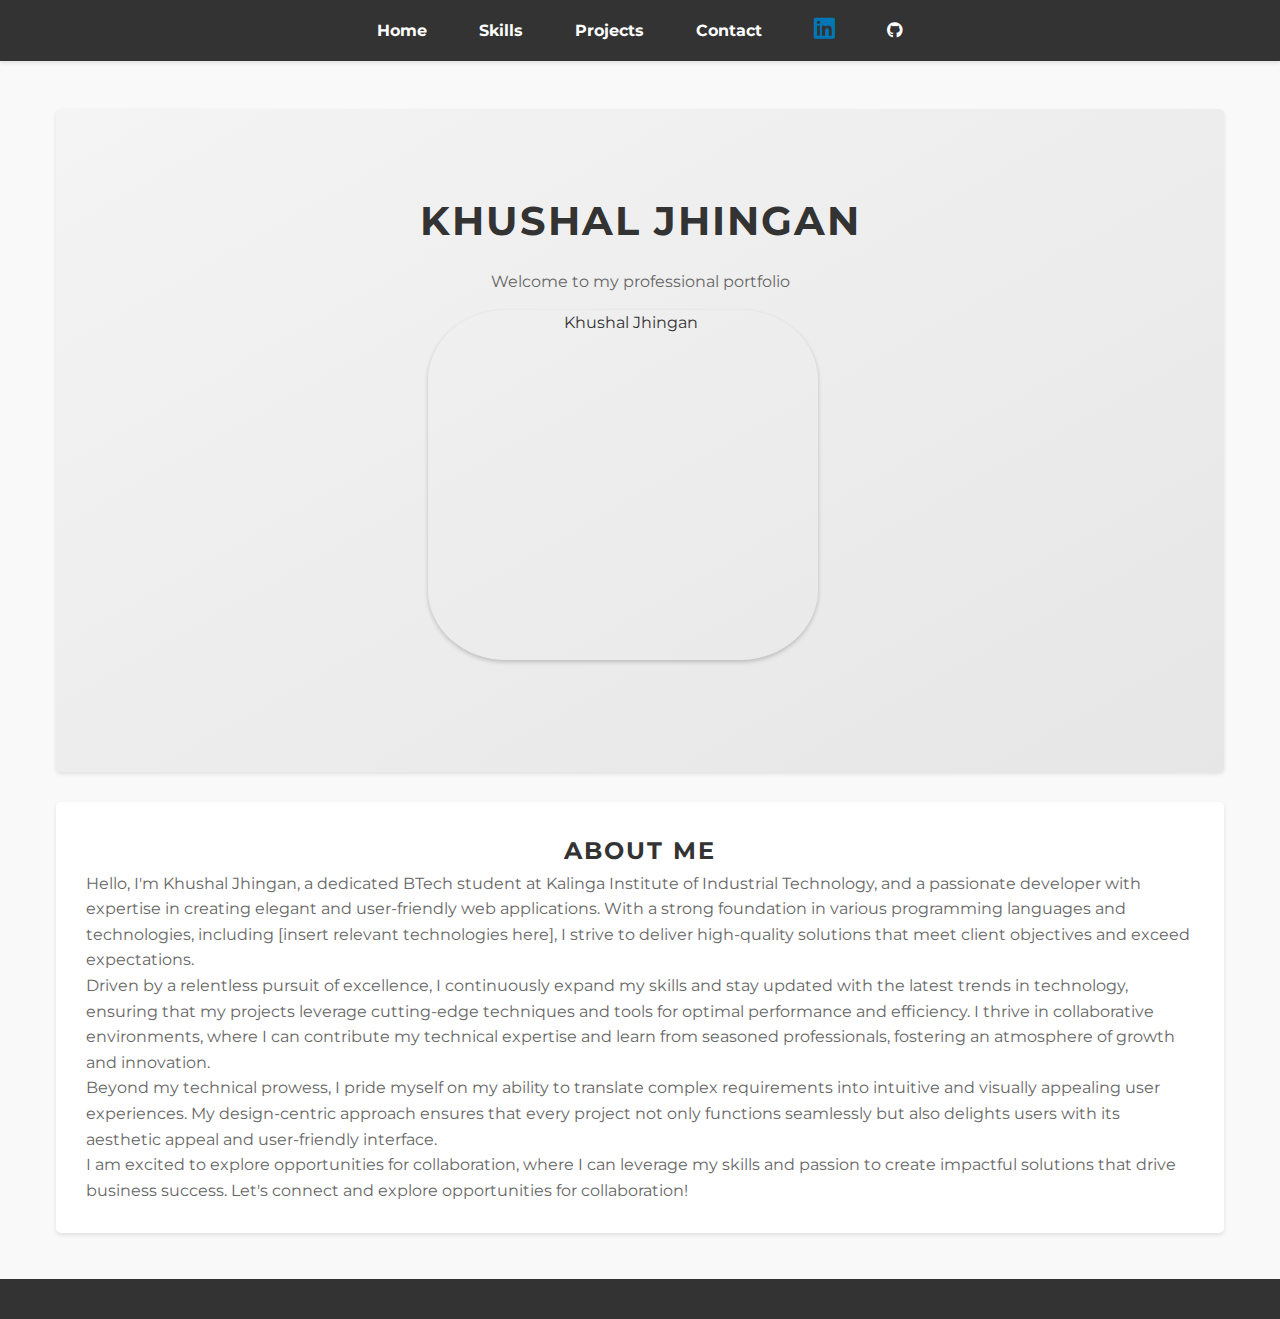
==== index.html @ 78047c6a "Add files via upload" ====
<!DOCTYPE html>
<html lang="en">
<head>
    <meta charset="UTF-8">
    <meta name="viewport" content="width=device-width, initial-scale=1.0">
    <title>Khushal Jhingan - Portfolio</title>
    <link rel="stylesheet" href="https://cdnjs.cloudflare.com/ajax/libs/font-awesome/6.0.0-beta3/css/all.min.css">
    <link href="https://fonts.googleapis.com/css2?family=Montserrat:wght@400;700&display=swap" rel="stylesheet">
    <link rel="stylesheet" href="styles.css">
</head>
<body>
    <header>
        <nav>
            <ul>
                <li><a href="#home">Home</a></li>
                <li><a href="skills.html">Skills</a></li>
                <li><a href="projects.html">Projects</a></li>
                <li><a href="contact.html">Contact</a></li>
                <li><a href="https://www.linkedin.com/in/khushal-jhingan-74638b239?lipi=urn%3Ali%3Apage%3Ad_flagship3_profile_view_base_contact_details%3BB8vpNH3tSLamWbZoEM38Jw%3D%3D" target="_blank" aria-label="LinkedIn"><i class="fab fa-linkedin"></i></a></li>
                <li><a href="https://github.com/Khushal22j" target="_blank" aria-label="GitHub"><i class="fab fa-github"></i></a></li>
            </ul>
        </nav>
    </header>

    <main>
        <section id="home">
            <div id="home-content">
                <h1 class="name">Khushal Jhingan</h1>
                <p>Welcome to my professional portfolio</p>
                <div id="photo">
                    <img src="C:\Users\KIIT\Desktop\Khushall.jpg" alt="Khushal Jhingan">
                </div>
            </div>
        </section>

        <section id="about">
            <h2>About Me</h2>
            <p>Hello, I'm Khushal Jhingan, a dedicated BTech student at Kalinga Institute of Industrial Technology, and a passionate developer with expertise in creating elegant and user-friendly web applications. With a strong foundation in various programming languages and technologies, including [insert relevant technologies here], I strive to deliver high-quality solutions that meet client objectives and exceed expectations.</p>
            <p>Driven by a relentless pursuit of excellence, I continuously expand my skills and stay updated with the latest trends in technology, ensuring that my projects leverage cutting-edge techniques and tools for optimal performance and efficiency. I thrive in collaborative environments, where I can contribute my technical expertise and learn from seasoned professionals, fostering an atmosphere of growth and innovation.</p>
            <p>Beyond my technical prowess, I pride myself on my ability to translate complex requirements into intuitive and visually appealing user experiences. My design-centric approach ensures that every project not only functions seamlessly but also delights users with its aesthetic appeal and user-friendly interface.</p>
            <p>I am excited to explore opportunities for collaboration, where I can leverage my skills and passion to create impactful solutions that drive business success. Let's connect and explore opportunities for collaboration!</p>
        </section>
    </main>

    <footer>
    </footer>
</body>
</html>
---- styles.css ----
/* Reset CSS */
* {
    box-sizing: border-box;
    margin: 0;
    padding: 0;
}

body {
    font-family: 'Montserrat', sans-serif;
    background-color: #f9f9f9;
    color: #333;
    line-height: 1.6;
}

header {
    background-color: #333;
    color: #fff;
    padding: 20px;
    text-align: center;
    box-shadow: 0 2px 4px rgba(0, 0, 0, 0.1);
}

nav ul {
    list-style-type: none;
    margin: 0;
    padding: 0;
    display: flex;
    justify-content: center;
    align-items: center;
}

nav ul li {
    margin: 0 15px;
}

nav ul li a {
    color: #fff;
    text-decoration: none;
    padding: 10px;
    border-radius: 5px;
    transition: background-color 0.3s ease;
}

nav ul li a:hover {
    background-color: #555;
}

.fa-linkedin {
    color: #0077b5;
    font-size: 24px;
}

main {
    max-width: 960px;
    margin: 0 auto;
    padding: 20px;
}

section {
    background-color: #fff;
    padding: 30px;
    margin-bottom: 30px;
    box-shadow: 0 2px 4px rgba(0, 0, 0, 0.1);
    border-radius: 5px;
}

section h2 {
    color: #333;
    margin-top: 0;
    text-align: center;
    text-transform: uppercase;
    letter-spacing: 2px;
}

section p {
    color: #666;
}

ul {
    list-style-type: none;
    padding: 0;
}

li {
    margin-bottom: 15px;
}

a {
    text-decoration: none;
    color: #333;
    transition: color 0.3s ease;
}

a:hover {
    color: #555;
}

form label {
    display: block;
    margin-bottom: 5px;
    font-weight: bold;
}

form input,
form textarea {
    width: 100%;
    padding: 10px;
    margin-bottom: 15px;
    border: 1px solid #ccc;
    border-radius: 3px;
    transition: border-color 0.3s ease;
}

form input:focus,
form textarea:focus {
    border-color: #333;
}

form button {
    background-color: #333;
    color: #fff;
    padding: 10px 20px;
    border: none;
    border-radius: 3px;
    cursor: pointer;
    transition: background-color 0.3s ease;
}

form button:hover {
    background-color: #555;
}

footer {
    background-color: #333;
    color: #fff;
    text-align: center;
    padding: 20px;
    font-size: 14px;
}


#photo img {
    max-width: 20%; /* Limit the maximum width to the container width */
    height: auto; /* Maintain aspect ratio */
    display: block; /* Ensure proper alignment */
    margin: 20 auto; /* Center the image horizontally */
    border-radius: 50%;
    box-shadow: 0 2px 4px rgba(0, 0, 0, 0.2);
    transition: transform 0.3s ease;
}

#home {
    display: flex;
    align-items: center;
    justify-content: space-between; 
    padding: 80px 20px;
    background-color: #f4f4f4;
    background-image: linear-gradient(to bottom right, #f4f4f4, #e6e6e6);
    border-radius: 5px;
}

.name {
    font-size: 36px; /* Increase the font size */
    margin-bottom: 10px;
    text-transform: uppercase;
    letter-spacing: 2px;
}

#photo {
    flex-shrink: 0; /* Prevent the image from shrinking */
    margin-left: 8px; /* Add space between the name and the image */
}

#photo img {
    max-width: 350px;
    border-radius: 20%;
    box-shadow: 0 2px 4px rgba(0, 0, 0, 0.2);
    transition: transform 0.3s ease;
}

#photo img:hover {
    transform: scale(1.05);
}


.skill-list {
    list-style-type: none;
    padding: 0;
}

.skill-list li {
    margin-bottom: 20px;
}

.skill-name {
    font-weight: bold;
    display: inline-block;
    width: 200px;
}

.skill-level {
    width: 300px;
    height: 20px;
    background-color: #4c0be4;
    border-radius: 10px;
    position: relative;
    overflow: hidden; /* Ensure the overflow is hidden */
}

.skill-level::after {
    content: '';
    position: absolute;
    top: 0;
    left: 0;
    height: 100%;
    background-color: #007bff; /* Change the color of the level indicator */
    border-radius: 10px;
    /* Remove animation */
}

.skill-level {
    position: relative;
    height: 20px;
    background-color: #1509ed;
    overflow: hidden;
}

.skill-level:before {
    content: "";
    position: absolute;
    top: 0;
    left: 0;
    height: 100%;
    background-color: #4CAF50;
    width: attr(data-level) "%";
    transition: width 0.5s ease-in-out;
}

.skill-proficiency {
    position: absolute;
    top: 50%;
    left: 50%;
    transform: translate(-50%, -50%);
    font-weight: bold;
    color: #fff;
}
/* Base styles */
body {
    font-family: 'Montserrat', sans-serif;
    margin: 0;
    padding: 0;
}

header {
    background-color: #333;
    color: #fff;
    padding: 1rem 0;
}

nav ul {
    list-style: none;
    display: flex;
    justify-content: center;
    padding: 0;
    margin: 0;
}

nav ul li {
    margin: 0 1rem;
}

nav ul li a {
    color: #fff;
    text-decoration: none;
    font-weight: bold;
}

main {
    padding: 1rem;
    max-width: 1200px;
    margin: 0 auto;
}

#projects h2 {
    text-align: center;
    font-size: 2rem;
    margin-bottom: 2rem;
}

#projects ul {
    list-style: none;
    padding: 0;
}

#projects li {
    margin-bottom: 2rem;
    padding: 1rem;
    border: 1px solid #ddd;
    border-radius: 8px;
}

#projects li h3 {
    margin-top: 0;
    font-size: 1.5rem;
}

#projects li p {
    font-size: 1rem;
    line-height: 1.5;
}

#projects li a {
    display: inline-block;
    margin-top: 1rem;
    color: #007BFF;
    text-decoration: none;
    font-weight: bold;
}

#projects li a:hover {
    text-decoration: underline;
}

/* Mobile styles */
@media (max-width: 768px) {
    nav ul {
        flex-direction: column;
    }

    nav ul li {
        margin: 0.5rem 0;
    }

    main {
        padding: 0.5rem;
    }

    #projects h2 {
        font-size: 1.5rem;
    }

    #projects li {
        padding: 0.5rem;
    }

    #projects li h3 {
        font-size: 1.25rem;
    }

    #projects li p {
        font-size: 0.875rem;
    }

    #projects li a {
        font-size: 0.875rem;
    }
}

/* Additional small adjustments for better mobile experience */
@media (max-width: 480px) {
    nav ul {
        padding: 0;
    }

    nav ul li {
        margin: 0.25rem 0;
    }

    #projects h2 {
        font-size: 1.25rem;
    }

    #projects li h3 {
        font-size: 1rem;
    }

    #projects li p {
        font-size: 0.75rem;
    }

    #projects li a {
        font-size: 0.75rem;
    }
}

body {
    font-family: 'Montserrat', sans-serif;
    margin: 0;
    padding: 0;
    line-height: 1.6;
}

header {
    background-color: #333;
    color: #fff;
    padding: 1rem 0;
}

nav ul {
    list-style: none;
    display: flex;
    justify-content: center;
    padding: 0;
    margin: 0;
}

nav ul li {
    margin: 0 1rem;
}

nav ul li a {
    color: #fff;
    text-decoration: none;
    font-weight: bold;
}

main {
    padding: 1rem;
    max-width: 1200px;
    margin: 0 auto;
}

#contact {
    padding: 2rem;
    background-color: #f9f9f9;
    border-radius: 8px;
    text-align: center;
}

#contact h2 {
    font-size: 2rem;
    margin-bottom: 1rem;
}

#contact p {
    font-size: 1rem;
    margin-bottom: 1rem;
}

#contact a {
    color: #007BFF;
    text-decoration: none;
    font-weight: bold;
}

#contact a:hover {
    text-decoration: underline;
}

/* Mobile styles */
@media (max-width: 768px) {
    nav ul {
        flex-direction: column;
    }

    nav ul li {
        margin: 0.5rem 0;
    }

    main {
        padding: 0.5rem;
    }

    #contact h2 {
        font-size: 1.5rem;
    }

    #contact p {
        font-size: 0.875rem;
    }
}

@media (max-width: 480px) {
    nav ul {
        padding: 0;
    }

    nav ul li {
        margin: 0.25rem 0;
    }

    #contact h2 {
        font-size: 1.25rem;
    }

    #contact p {
        font-size: 0.75rem;
    }
}
/* Base styles */
body {
    font-family: 'Montserrat', sans-serif;
    margin: 0;
    padding: 0;
    line-height: 1.6;
}

header {
    background-color: #333;
    color: #fff;
    padding: 1rem 0;
}

nav ul.nav-list {
    list-style: none;
    display: flex;
    justify-content: center;
    padding: 0;
    margin: 0;
}

nav ul.nav-list li {
    margin: 0 1rem;
}

nav ul.nav-list li a {
    color: #fff;
    text-decoration: none;
    font-weight: bold;
}

main {
    padding: 1rem;
    max-width: 1200px;
    margin: 0 auto;
}

#skills {
    padding: 2rem;
    background-color: #f9f9f9;
    border-radius: 8px;
}

#skills h2 {
    text-align: center;
    font-size: 2rem;
    margin-bottom: 1rem;
}

ul.skill-list {
    list-style: none;
    padding: 0;
}

.skill-list li {
    margin-bottom: 1rem;
    padding: 0.5rem;
    background: #e0e0e0;
    border-radius: 4px;
}

.skill-name {
    font-weight: bold;
    margin-right: 1rem;
}

.skill-level {
    background: #007BFF;
    color: #fff;
    padding: 0.5rem;
    border-radius: 4px;
    display: inline-block;
}

.skill-proficiency {
    margin-left: 1rem;
}

/* Mobile styles */
@media (max-width: 768px) {
    nav ul.nav-list {
        flex-direction: column;
    }

    nav ul.nav-list li {
        margin: 0.5rem 0;
    }

    main {
        padding: 0.5rem;
    }

    #skills h2 {
        font-size: 1.5rem;
    }

    .skill-list li {
        padding: 0.5rem 0.25rem;
    }

    .skill-level {
        display: block;
        width: 100%;
    }
}

@media (max-width: 480px) {
    nav ul.nav-list {
        padding: 0;
    }

    nav ul.nav-list li {
        margin: 0.25rem 0;
    }

    #skills h2 {
        font-size: 1.25rem;
    }

    .skill-list li {
        padding: 0.25rem;
    }

    .skill-level {
        display: block;
        width: 100%;
    }
}
/* Base styles */
body {
    font-family: 'Montserrat', sans-serif;
    margin: 0;
    padding: 0;
    line-height: 1.6;
}

header {
    background-color: #333;
    color: #fff;
    padding: 1rem 0;
}

nav ul.nav-list {
    list-style: none;
    display: flex;
    justify-content: center;
    padding: 0;
    margin: 0;
}

nav ul.nav-list li {
    margin: 0 1rem;
}

nav ul.nav-list li a {
    color: #fff;
    text-decoration: none;
    font-weight: bold;
}

main {
    padding: 1rem;
    max-width: 1200px;
    margin: 0 auto;
}

#skills {
    padding: 2rem;
    background-color: #f9f9f9;
    border-radius: 8px;
}

#skills h2 {
    text-align: center;
    font-size: 2rem;
    margin-bottom: 1rem;
}

ul.skill-list {
    list-style: none;
    padding: 0;
}

.skill-list li {
    margin-bottom: 1rem;
    padding: 0.5rem;
    background: #e0e0e0;
    border-radius: 4px;
}

.skill-name {
    font-weight: bold;
    display: block; /* Ensure skill name is a block element */
    margin-bottom: 0.5rem;
}

.skill-level {
    background: #007BFF;
    color: #fff;
    padding: 0.5rem;
    border-radius: 4px;
    display: block; /* Ensure skill level is a block element */
}

.skill-proficiency {
    margin-left: 1rem;
}

/* Mobile styles */
@media (max-width: 768px) {
    nav ul.nav-list {
        flex-direction: column;
    }

    nav ul.nav-list li {
        margin: 0.5rem 0;
    }

    main {
        padding: 0.5rem;
    }

    #skills h2 {
        font-size: 1.5rem;
    }

    .skill-list li {
        padding: 0.5rem 0.25rem;
    }
}

@media (max-width: 480px) {
    nav ul.nav-list {
        padding: 0;
    }

    nav ul.nav-list li {
        margin: 0.25rem 0;
    }

    #skills h2 {
        font-size: 1.25rem;
    }

    .skill-list li {
        padding: 0.25rem;
    }
}
/* Updated CSS */

#home {
    text-align: center;
    margin-top: 2rem;
    display: flex;
    flex-direction: column;
    align-items: center;
}

#home-content {
    margin-bottom: 2rem;
}

.name {
    font-size: 2.5rem; /* Increase the font size */
    margin-bottom: 1rem;
}

#photo img {
    max-width: 100%;
    height: auto;
    border-radius: 20%;
    width: 390px; /* Set a fixed width */
    height: 350px; /* Set a fixed height */
    margin-top: 1rem;
}
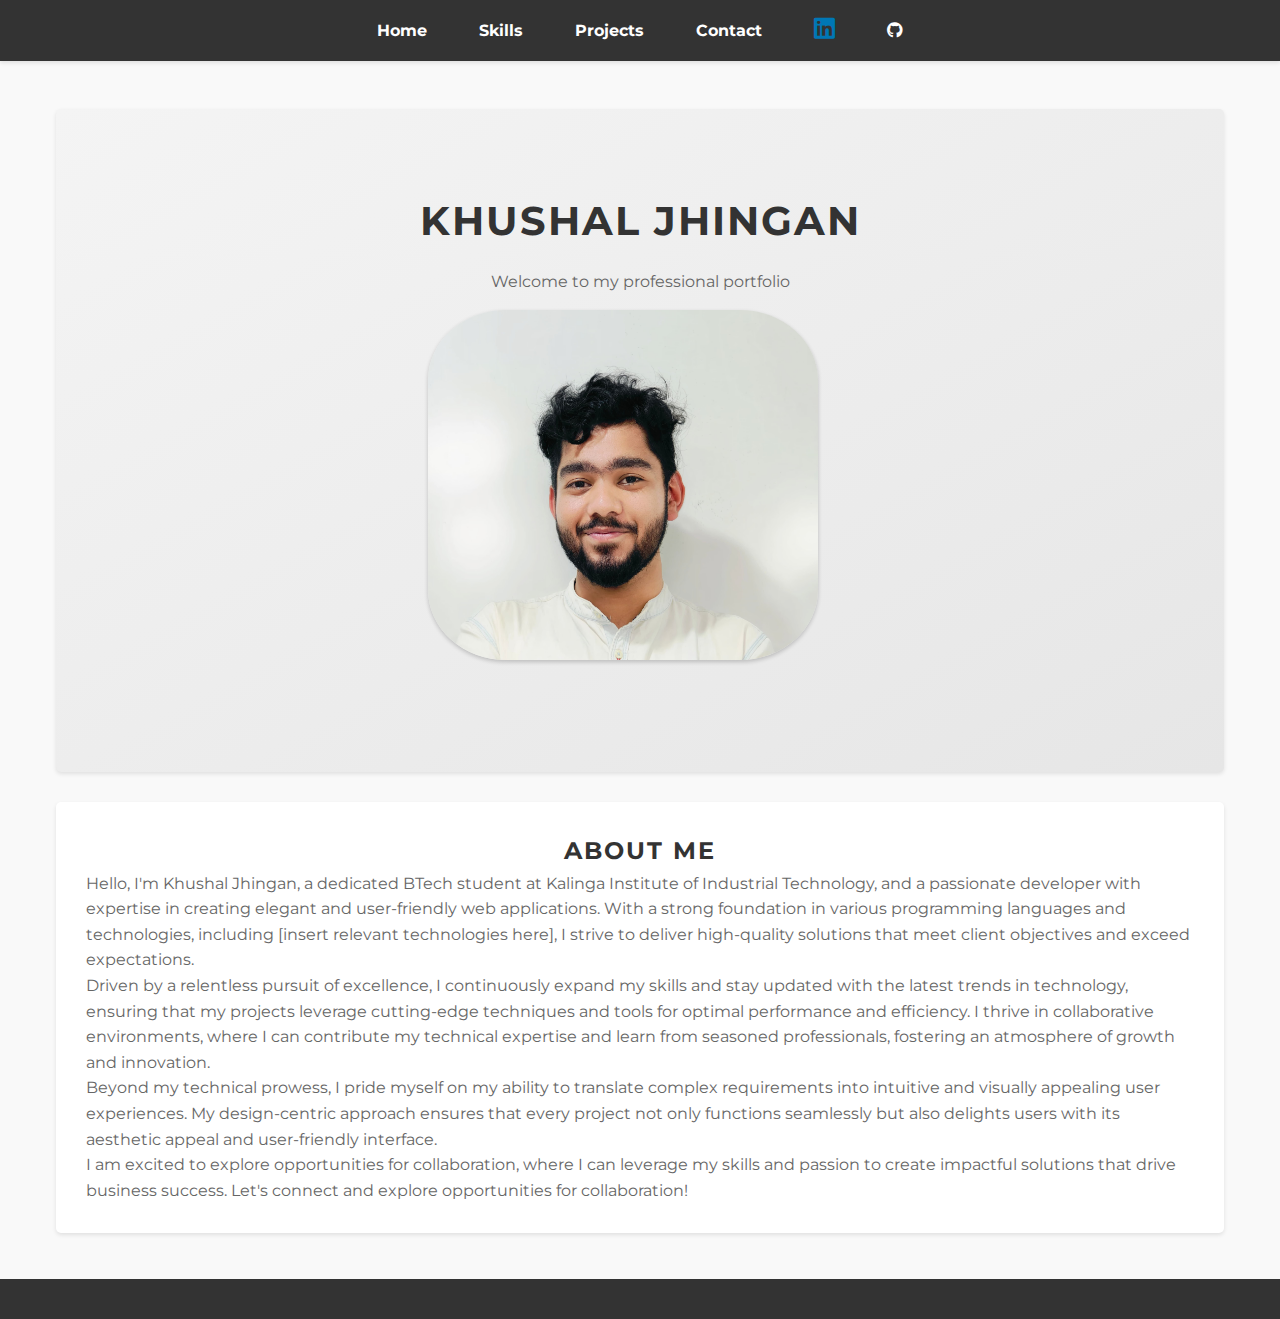
==== commit b0eb190f: "Update index.html" ====
--- a/index.html
+++ b/index.html
@@ -28,7 +28,7 @@
                 <h1 class="name">Khushal Jhingan</h1>
                 <p>Welcome to my professional portfolio</p>
                 <div id="photo">
-                    <img src="C:\Users\KIIT\Desktop\Khushall.jpg" alt="Khushal Jhingan">
+                    <img src="Khushall.jpg" alt="Khushal Jhingan">
                 </div>
             </div>
         </section>
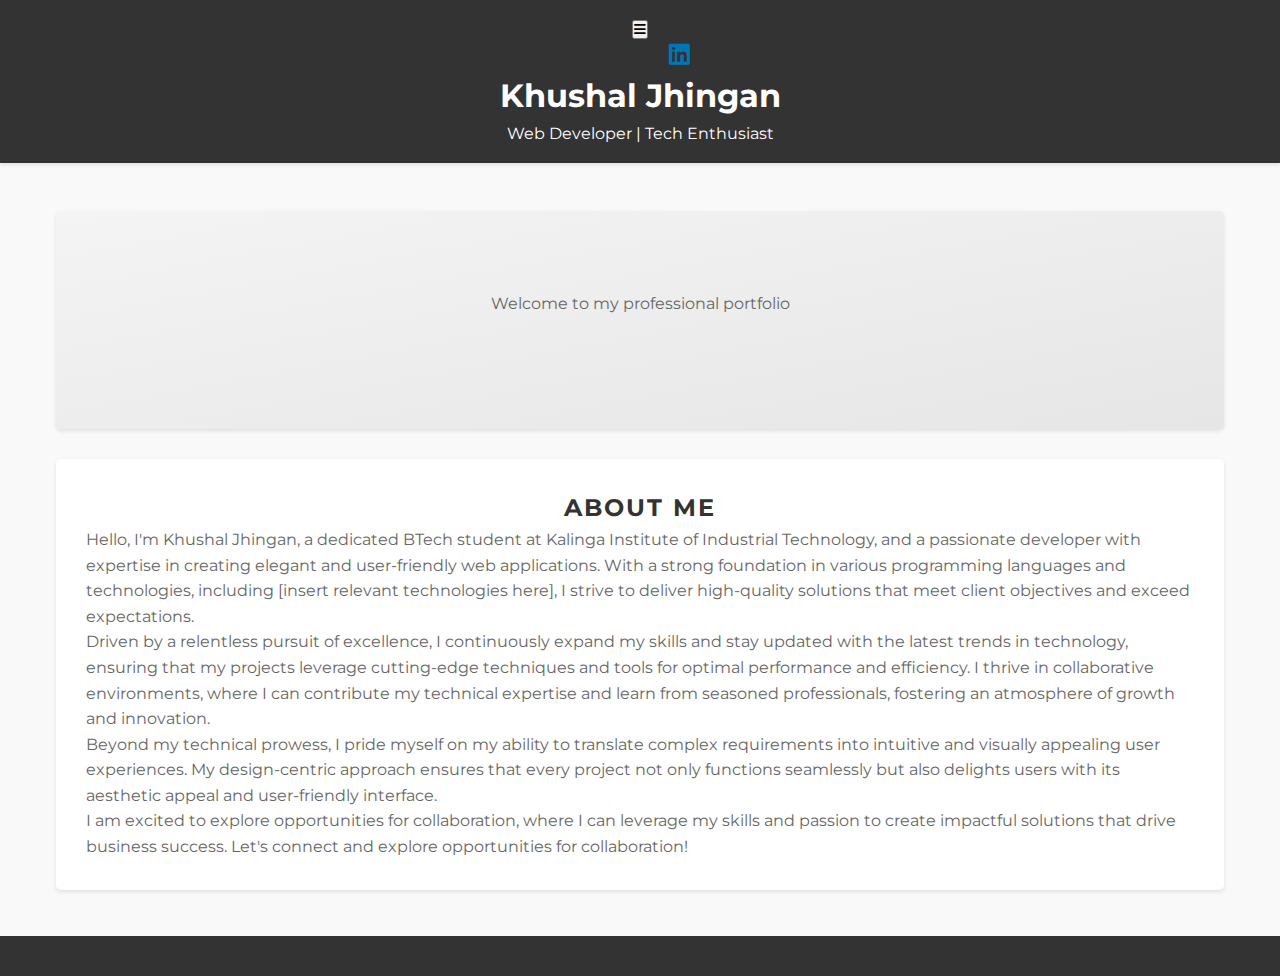
==== commit 75701dcd: "Update index.html" ====
--- a/index.html
+++ b/index.html
@@ -10,35 +10,43 @@
 </head>
 <body>
     <header>
-        <nav>
-            <ul>
-                <li><a href="#home">Home</a></li>
-                <li><a href="skills.html">Skills</a></li>
-                <li><a href="projects.html">Projects</a></li>
-                <li><a href="contact.html">Contact</a></li>
-                <li><a href="https://www.linkedin.com/in/khushal-jhingan-74638b239?lipi=urn%3Ali%3Apage%3Ad_flagship3_profile_view_base_contact_details%3BB8vpNH3tSLamWbZoEM38Jw%3D%3D" target="_blank" aria-label="LinkedIn"><i class="fab fa-linkedin"></i></a></li>
-                <li><a href="https://github.com/Khushal22j" target="_blank" aria-label="GitHub"><i class="fab fa-github"></i></a></li>
-            </ul>
-        </nav>
+        <div class="header-content">
+            <div class="logo">
+                
+            </div>
+            <div class="dropdown">
+                <button class="dropbtn"><i class="fas fa-bars"></i></button>
+                <div class="dropdown-content">
+                    <a href="#home">Home</a>
+                    <a href="skills.html">Skills</a>
+                    <a href="projects.html">Projects</a>
+                    <a href="contact.html">Contact</a>
+                    <a href="https://www.linkedin.com/in/khushal-jhingan-74638b239?lipi=urn%3Ali%3Apage%3Ad_flagship3_profile_view_base_contact_details%3BB8vpNH3tSLamWbZoEM38Jw%3D%3D" target="_blank" aria-label="LinkedIn"><i class="fab fa-linkedin"></i> LinkedIn</a>
+                    <a href="https://github.com/Khushal22j" target="_blank" aria-label="GitHub"><i class="fab fa-github"></i> GitHub</a>
+                </div>
+            </div>
+        </div>
+        <div class="name-tagline">
+            <h1>Khushal Jhingan</h1>
+            <p>Web Developer | Tech Enthusiast</p>
+        </div>
     </header>
 
     <main>
         <section id="home">
-            <div id="home-content">
-                <h1 class="name">Khushal Jhingan</h1>
+            <div id="home-content" class="fade-in">
                 <p>Welcome to my professional portfolio</p>
-                <div id="photo">
-                    <img src="Khushall.jpg" alt="Khushal Jhingan">
-                </div>
             </div>
         </section>
 
-        <section id="about">
-            <h2>About Me</h2>
-            <p>Hello, I'm Khushal Jhingan, a dedicated BTech student at Kalinga Institute of Industrial Technology, and a passionate developer with expertise in creating elegant and user-friendly web applications. With a strong foundation in various programming languages and technologies, including [insert relevant technologies here], I strive to deliver high-quality solutions that meet client objectives and exceed expectations.</p>
-            <p>Driven by a relentless pursuit of excellence, I continuously expand my skills and stay updated with the latest trends in technology, ensuring that my projects leverage cutting-edge techniques and tools for optimal performance and efficiency. I thrive in collaborative environments, where I can contribute my technical expertise and learn from seasoned professionals, fostering an atmosphere of growth and innovation.</p>
-            <p>Beyond my technical prowess, I pride myself on my ability to translate complex requirements into intuitive and visually appealing user experiences. My design-centric approach ensures that every project not only functions seamlessly but also delights users with its aesthetic appeal and user-friendly interface.</p>
-            <p>I am excited to explore opportunities for collaboration, where I can leverage my skills and passion to create impactful solutions that drive business success. Let's connect and explore opportunities for collaboration!</p>
+        <section id="about" class="fade-in">
+            <div class="about-content">
+                <h2>About Me</h2>
+                <p>Hello, I'm Khushal Jhingan, a dedicated BTech student at Kalinga Institute of Industrial Technology, and a passionate developer with expertise in creating elegant and user-friendly web applications. With a strong foundation in various programming languages and technologies, including [insert relevant technologies here], I strive to deliver high-quality solutions that meet client objectives and exceed expectations.</p>
+                <p>Driven by a relentless pursuit of excellence, I continuously expand my skills and stay updated with the latest trends in technology, ensuring that my projects leverage cutting-edge techniques and tools for optimal performance and efficiency. I thrive in collaborative environments, where I can contribute my technical expertise and learn from seasoned professionals, fostering an atmosphere of growth and innovation.</p>
+                <p>Beyond my technical prowess, I pride myself on my ability to translate complex requirements into intuitive and visually appealing user experiences. My design-centric approach ensures that every project not only functions seamlessly but also delights users with its aesthetic appeal and user-friendly interface.</p>
+                <p>I am excited to explore opportunities for collaboration, where I can leverage my skills and passion to create impactful solutions that drive business success. Let's connect and explore opportunities for collaboration!</p>
+            </div>
         </section>
     </main>
 
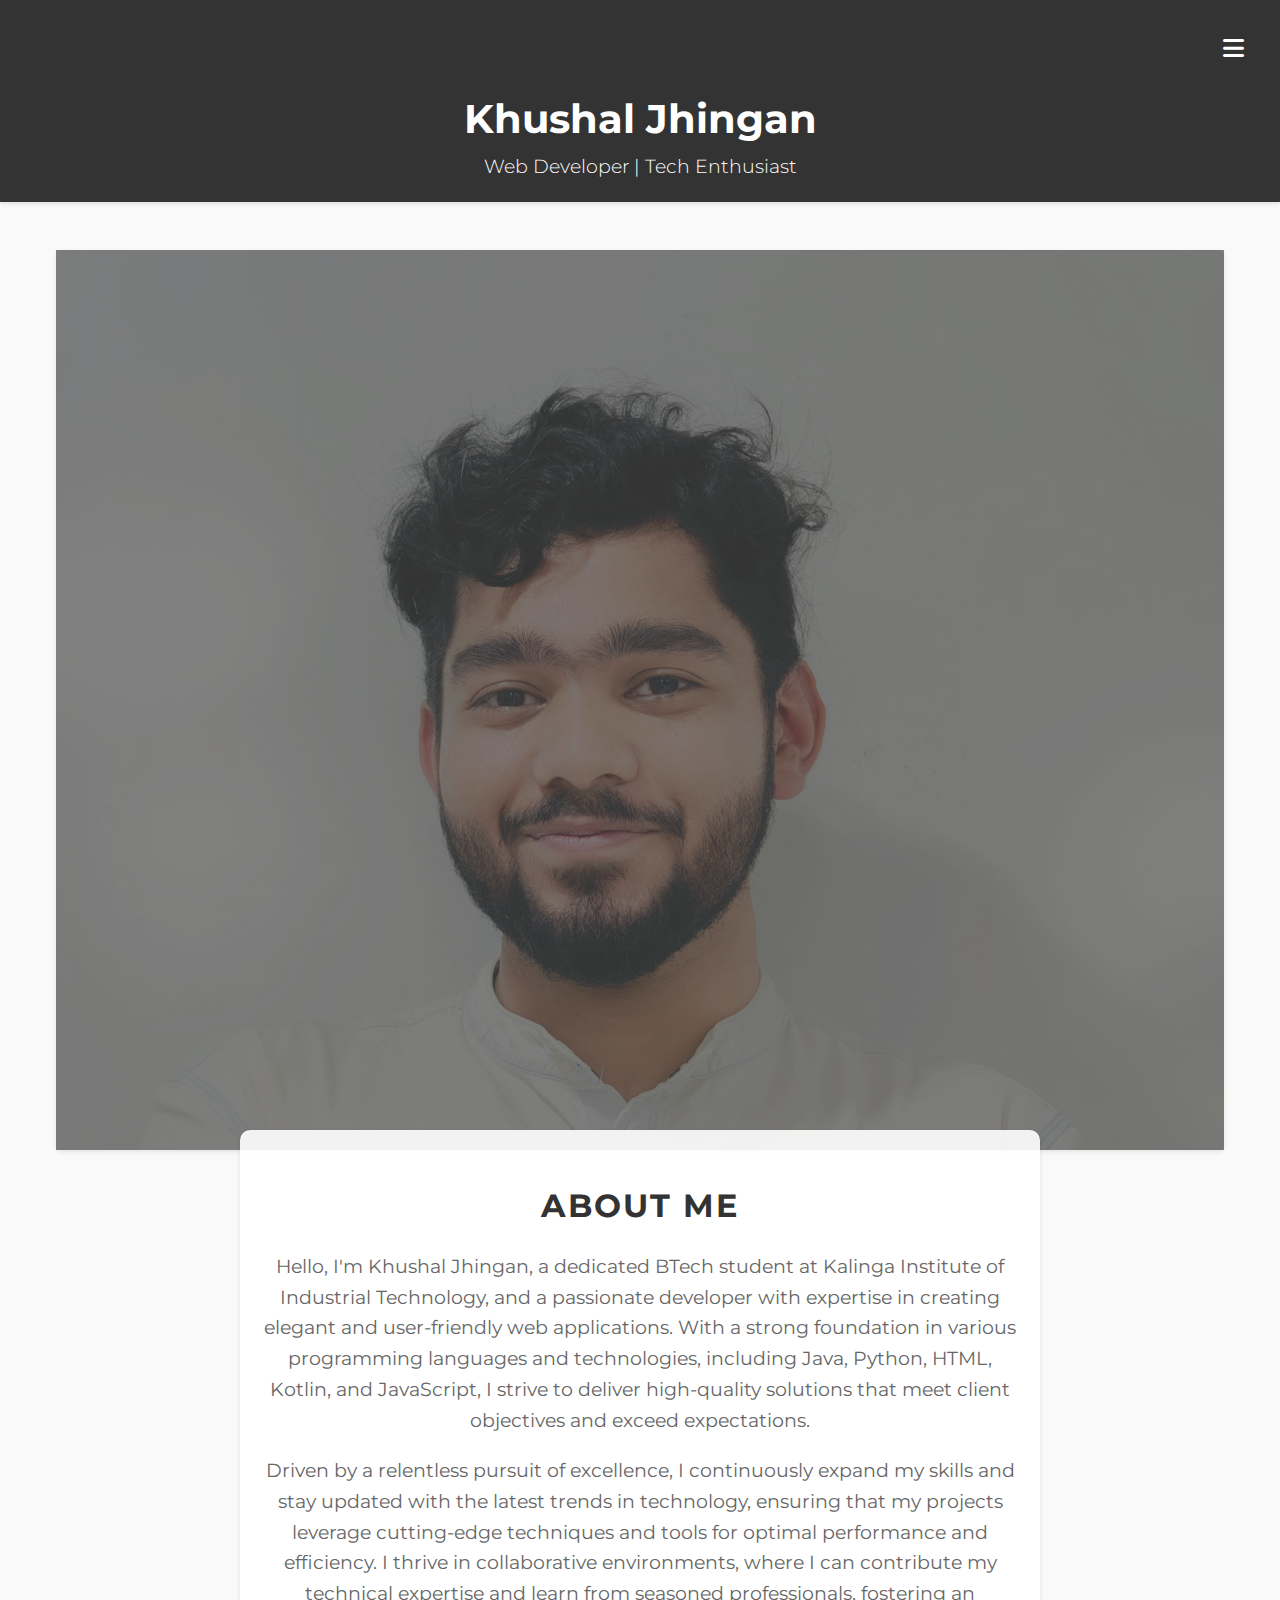
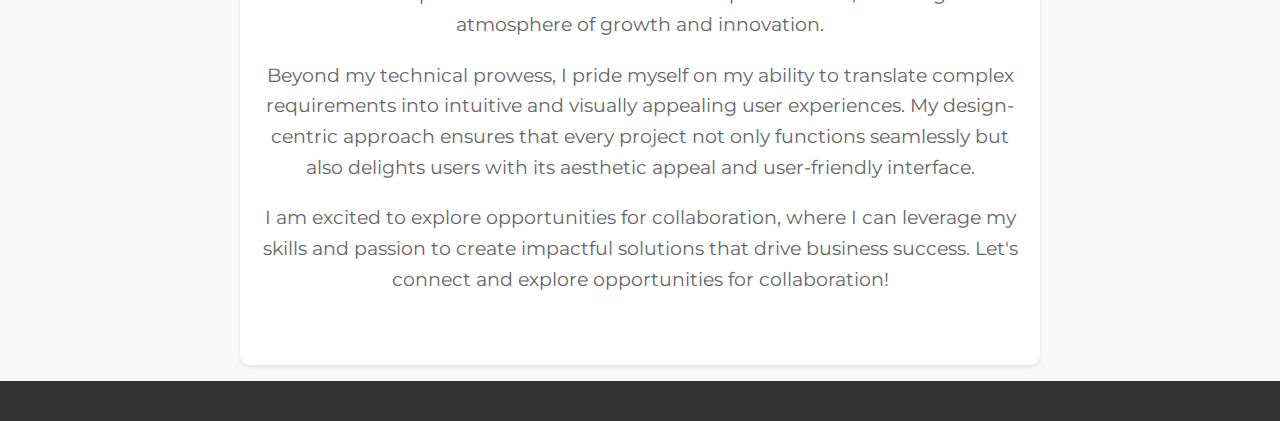
==== commit 4ac4fe63: "Update index.html" ====
--- a/index.html
+++ b/index.html
@@ -35,14 +35,14 @@
     <main>
         <section id="home">
             <div id="home-content" class="fade-in">
-                <p>Welcome to my professional portfolio</p>
+                
             </div>
         </section>
 
-        <section id="about" class="fade-in">
+       <section id="about" class="fade-in">
             <div class="about-content">
                 <h2>About Me</h2>
-                <p>Hello, I'm Khushal Jhingan, a dedicated BTech student at Kalinga Institute of Industrial Technology, and a passionate developer with expertise in creating elegant and user-friendly web applications. With a strong foundation in various programming languages and technologies, including [insert relevant technologies here], I strive to deliver high-quality solutions that meet client objectives and exceed expectations.</p>
+                <p>Hello, I'm Khushal Jhingan, a dedicated BTech student at Kalinga Institute of Industrial Technology, and a passionate developer with expertise in creating elegant and user-friendly web applications. With a strong foundation in various programming languages and technologies, including Java, Python, HTML, Kotlin, and JavaScript, I strive to deliver high-quality solutions that meet client objectives and exceed expectations.</p>
                 <p>Driven by a relentless pursuit of excellence, I continuously expand my skills and stay updated with the latest trends in technology, ensuring that my projects leverage cutting-edge techniques and tools for optimal performance and efficiency. I thrive in collaborative environments, where I can contribute my technical expertise and learn from seasoned professionals, fostering an atmosphere of growth and innovation.</p>
                 <p>Beyond my technical prowess, I pride myself on my ability to translate complex requirements into intuitive and visually appealing user experiences. My design-centric approach ensures that every project not only functions seamlessly but also delights users with its aesthetic appeal and user-friendly interface.</p>
                 <p>I am excited to explore opportunities for collaboration, where I can leverage my skills and passion to create impactful solutions that drive business success. Let's connect and explore opportunities for collaboration!</p>
--- a/styles.css
+++ b/styles.css
@@ -736,8 +736,6 @@
         padding: 0.25rem;
     }
 }
-/* Updated CSS */
-
 #home {
     text-align: center;
     margin-top: 2rem;
@@ -758,10 +756,283 @@
 #photo img {
     max-width: 100%;
     height: auto;
-    border-radius: 20%;
-    width: 390px; /* Set a fixed width */
-    height: 350px; /* Set a fixed height */
+    border-radius: 30%;
+    width: 400px; /* Set a fixed width */
+    height: 400px; /* Set a fixed height */
     margin-top: 1rem;
 }
-
-
+body {
+    font-family: 'Montserrat', sans-serif;
+    margin: 0;
+    padding: 0;
+    color: #333;
+}
+
+header {
+    background: #333;
+    color: #fff;
+    padding: 1rem 0;
+}
+
+nav ul {
+    list-style: none;
+    display: flex;
+    justify-content: center;
+    margin: 0;
+    padding: 0;
+}
+
+nav ul li {
+    margin: 0 15px;
+}
+
+nav ul li a {
+    color: #fff;
+    text-decoration: none;
+    font-weight: 700;
+    transition: color 0.3s ease;
+}
+
+nav ul li a:hover {
+    color: #ff6347; /* Change to your preferred hover color */
+}
+
+#home {
+    text-align: center;
+    padding: 50px 0;
+    background: #f7f7f7;
+}
+
+#home .name {
+    font-size: 2.5rem;
+    margin-bottom: 10px;
+}
+
+#home p {
+    font-size: 1.2rem;
+    margin-bottom: 20px;
+}
+
+#photo img {
+    width: 400px;
+    height: 400px;
+    border-radius: 35%;
+    transition: transform 0.3s ease;
+}
+
+#photo img:hover {
+    transform: scale(1.1);
+}
+
+#about {
+    padding: 50px 20px;
+    max-width: 800px;
+    margin: 0 auto;
+    text-align: center;
+}
+
+#about h2 {
+    font-size: 2rem;
+    margin-bottom: 20px;
+}
+
+#about p {
+    font-size: 1rem;
+    line-height: 1.6;
+    margin-bottom: 20px;
+    transition: opacity 1s ease-in-out;
+}
+
+/* Animation classes */
+.fade-in {
+    animation: fadeIn 2s ease-in-out;
+}
+
+@keyframes fadeIn {
+    0% {
+        opacity: 0;
+    }
+    100% {
+        opacity: 1;
+    }
+}
+
+body {
+    font-family: 'Montserrat', sans-serif;
+    margin: 0;
+    padding: 0;
+    color: #333;
+}
+
+header {
+    background: #333;
+    color: #fff;
+    padding: 20px 0; /* Increased padding for more space */
+    display: flex;
+    flex-direction: column;
+    align-items: center;
+    position: relative;
+}
+
+.header-content {
+    display: flex;
+    justify-content: space-between;
+    align-items: center;
+    width: 100%;
+    padding: 0 20px;
+}
+
+.logo img {
+    height: 50px; /* Adjust the logo size */
+}
+
+.name-tagline {
+    text-align: center;
+    margin-top: 10px; /* Add margin to separate from header-content */
+}
+
+.name-tagline h1 {
+    margin: 0;
+    font-size: 2.5rem; /* Adjust the size for better visibility */
+    font-weight: 700;
+}
+
+.name-tagline p {
+    margin: 0;
+    font-size: 1.2rem;
+    font-weight: 300;
+}
+
+.dropdown {
+    position: relative;
+    display: inline-block;
+}
+
+.dropbtn {
+    background-color: #333;
+    color: white;
+    padding: 16px;
+    font-size: 16px;
+    border: none;
+    cursor: pointer;
+    font-weight: 700;
+    transition: background-color 0.3s ease;
+}
+
+.dropbtn i {
+    font-size: 1.5rem; /* Adjust the size of the icon */
+}
+
+.dropbtn:hover, .dropbtn:focus {
+    background-color: #ff6347; /* Change to your preferred hover color */
+}
+
+.dropdown-content {
+    display: none;
+    position: absolute;
+    right: 0; /* Align the dropdown content to the right */
+    background-color: #f9f9f9;
+    min-width: 160px;
+    box-shadow: 0px 8px 16px 0px rgba(0,0,0,0.2);
+    z-index: 1;
+}
+
+.dropdown-content a {
+    color: black;
+    padding: 12px 16px;
+    text-decoration: none;
+    display: block;
+    text-align: left;
+    transition: background-color 0.3s ease;
+}
+
+.dropdown-content a:hover {
+    background-color: #ddd;
+}
+
+.dropdown:hover .dropdown-content {
+    display: block;
+}
+
+.dropdown-content a i {
+    margin-right: 8px;
+}
+
+#home {
+    position: relative;
+    display: flex;
+    align-items: center;
+    justify-content: center;
+    text-align: center;
+    background: url('Khushall.jpg') no-repeat center center/cover;
+    height: 100vh;
+    color: #fff;
+    opacity: 0.8;
+}
+
+#home::before {
+    content: '';
+    position: absolute;
+    top: 0;
+    left: 0;
+    width: 100%;
+    height: 100%;
+    background: rgba(0, 0, 0, 0.6); /* Adjust the opacity as needed */
+    z-index: 1;
+}
+
+#home-content {
+    position: relative;
+    z-index: 2;
+    max-width: 600px; /* Limit the width of the content */
+    padding: 20px; /* Add padding for better spacing */
+}
+
+#home .name {
+    font-size: 2.5rem; /* Reduced font size */
+    margin-bottom: 10px;
+}
+
+#home p {
+    font-size: 1.2rem; /* Reduced font size */
+    margin-bottom: 20px;
+}
+
+#about {
+    padding: 50px 20px;
+    max-width: 800px;
+    margin: 0 auto;
+    text-align: center;
+    background: rgba(255, 255, 255, 0.9); /* Semi-transparent background */
+    border-radius: 10px;
+    margin-top: -50px; /* Adjust this to control the spacing */
+    z-index: 3;
+    position: relative;
+}
+
+#about h2 {
+    font-size: 2rem;
+    margin-bottom: 20px;
+}
+
+#about p {
+    font-size: 1.2rem;
+    line-height: 1.6;
+    margin-bottom: 20px;
+    transition: opacity 1s ease-in-out;
+}
+
+/* Animation classes */
+.fade-in {
+    animation: fadeIn 2s ease-in-out;
+}
+
+@keyframes fadeIn {
+    0% {
+        opacity: 0;
+    }
+    100% {
+        opacity: 1;
+    }
+}
+
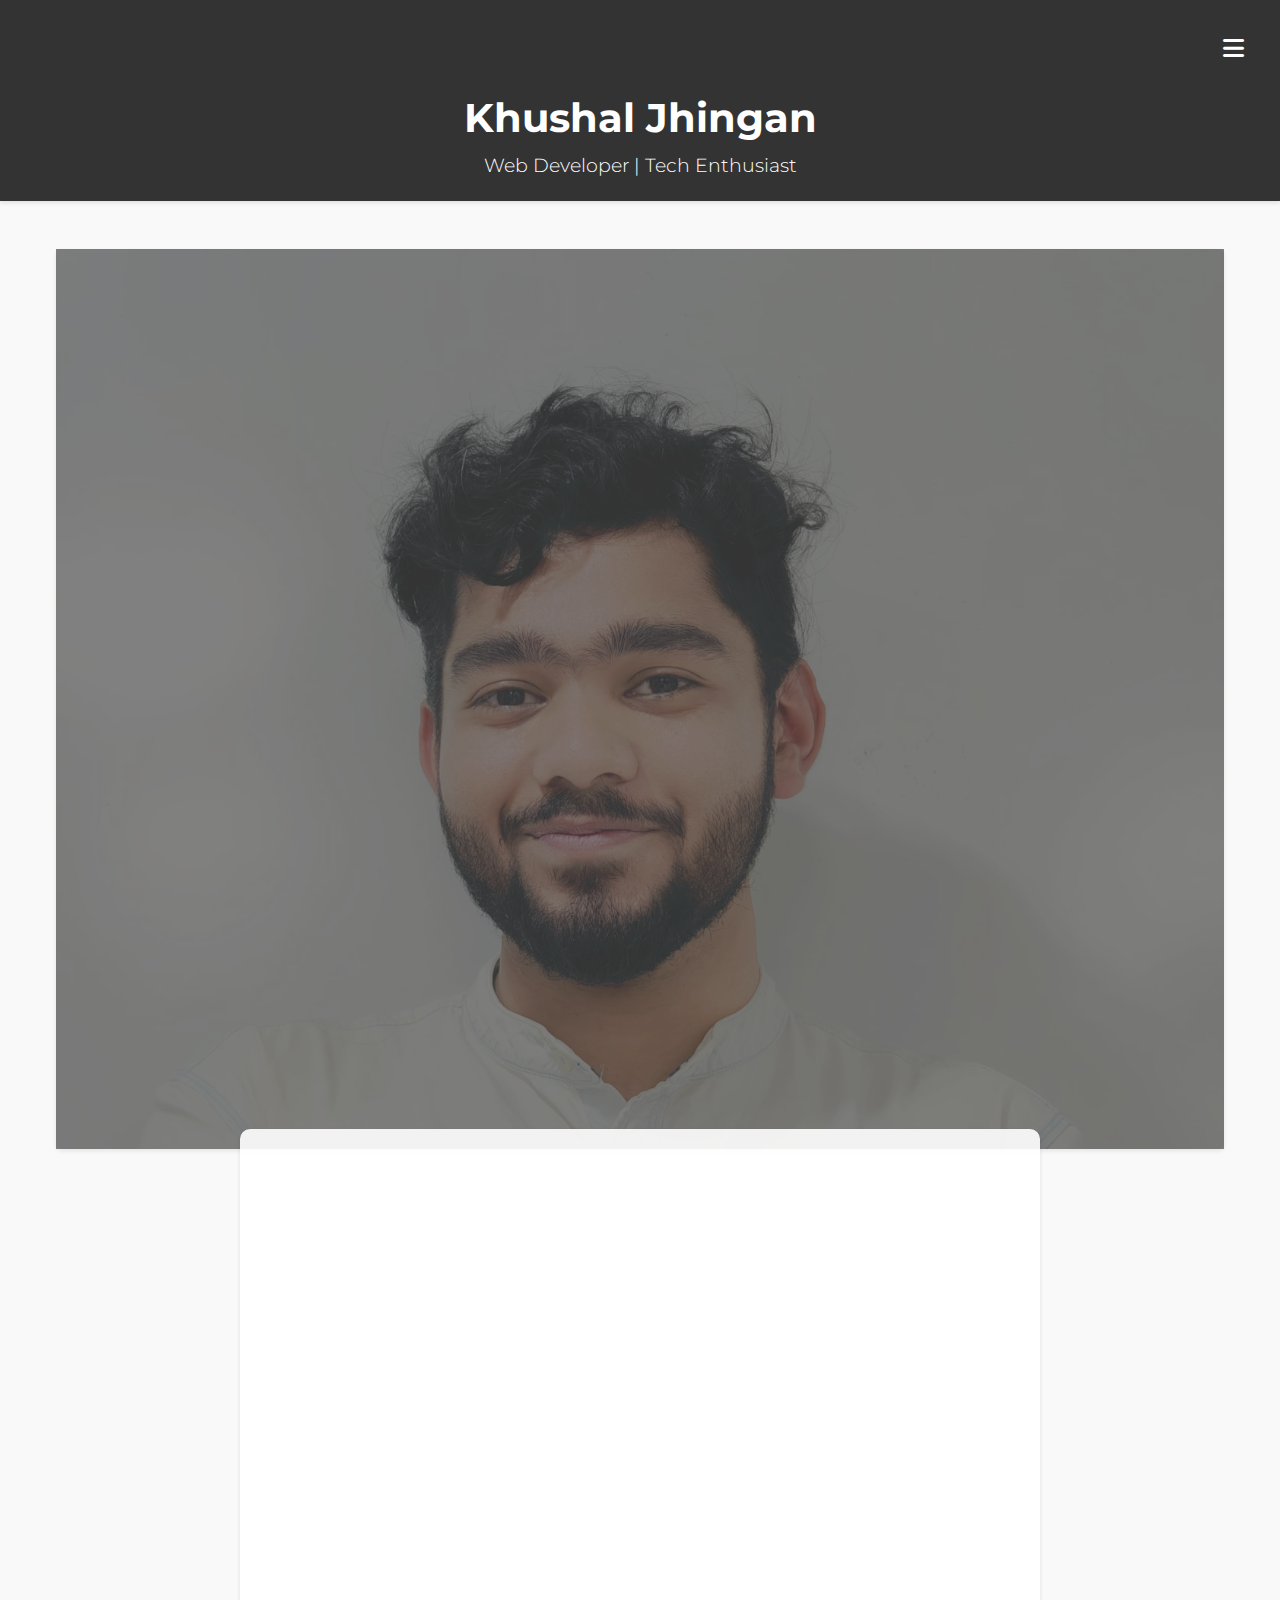
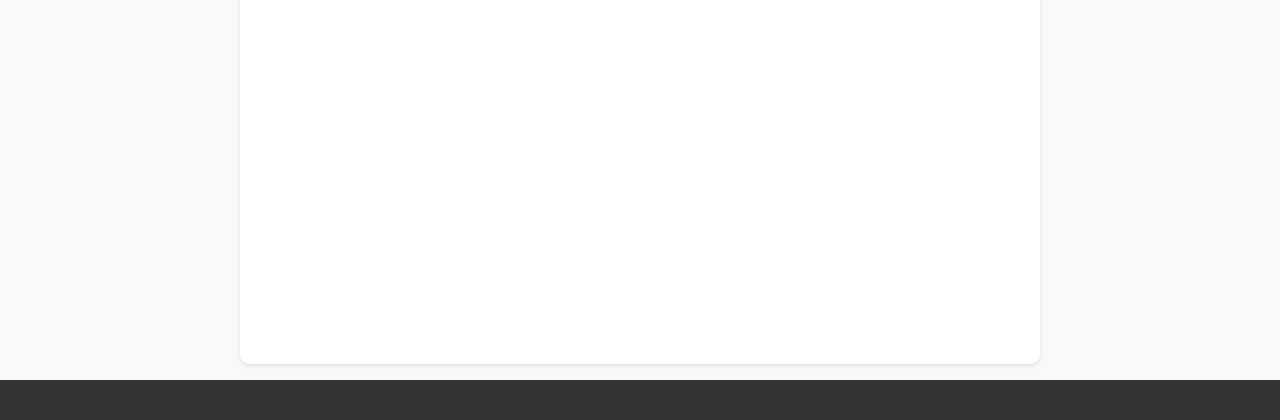
==== commit 149c209a: "Update index.html" ====
--- a/index.html
+++ b/index.html
@@ -1,4 +1,4 @@
-<!DOCTYPE html>
+
 <html lang="en">
 <head>
     <meta charset="UTF-8">
@@ -39,10 +39,10 @@
             </div>
         </section>
 
-       <section id="about" class="fade-in">
+        <section id="about" class="fade-in">
             <div class="about-content">
                 <h2>About Me</h2>
-                <p>Hello, I'm Khushal Jhingan, a dedicated BTech student at Kalinga Institute of Industrial Technology, and a passionate developer with expertise in creating elegant and user-friendly web applications. With a strong foundation in various programming languages and technologies, including Java, Python, HTML, Kotlin, and JavaScript, I strive to deliver high-quality solutions that meet client objectives and exceed expectations.</p>
+                <p>Hello, I'm Khushal Jhingan, a dedicated BTech student at Kalinga Institute of Industrial Technology, and a passionate developer with expertise in creating elegant and user-friendly web applications. With a strong foundation in various programming languages and technologies, including [insert relevant technologies here], I strive to deliver high-quality solutions that meet client objectives and exceed expectations.</p>
                 <p>Driven by a relentless pursuit of excellence, I continuously expand my skills and stay updated with the latest trends in technology, ensuring that my projects leverage cutting-edge techniques and tools for optimal performance and efficiency. I thrive in collaborative environments, where I can contribute my technical expertise and learn from seasoned professionals, fostering an atmosphere of growth and innovation.</p>
                 <p>Beyond my technical prowess, I pride myself on my ability to translate complex requirements into intuitive and visually appealing user experiences. My design-centric approach ensures that every project not only functions seamlessly but also delights users with its aesthetic appeal and user-friendly interface.</p>
                 <p>I am excited to explore opportunities for collaboration, where I can leverage my skills and passion to create impactful solutions that drive business success. Let's connect and explore opportunities for collaboration!</p>
@@ -52,5 +52,29 @@
 
     <footer>
     </footer>
+    <script>
+        document.addEventListener('DOMContentLoaded', function () {
+            const aboutSection = document.querySelector('.about-content');
+    
+            const observerOptions = {
+                root: null,
+                rootMargin: '0px',
+                threshold: 0.1
+            };
+    
+            const observerCallback = (entries, observer) => {
+                entries.forEach(entry => {
+                    if (entry.isIntersecting) {
+                        entry.target.classList.add('slide-in');
+                        observer.unobserve(entry.target);
+                    }
+                });
+            };
+    
+            const observer = new IntersectionObserver(observerCallback, observerOptions);
+            observer.observe(aboutSection);
+        });
+    </script>
+    
 </body>
 </html>
--- a/styles.css
+++ b/styles.css
@@ -1,4 +1,4 @@
-/* Reset CSS */
+
 * {
     box-sizing: border-box;
     margin: 0;
@@ -140,10 +140,10 @@
 
 
 #photo img {
-    max-width: 20%; /* Limit the maximum width to the container width */
-    height: auto; /* Maintain aspect ratio */
-    display: block; /* Ensure proper alignment */
-    margin: 20 auto; /* Center the image horizontally */
+    max-width: 20%; 
+    height: auto; 
+    display: block;
+    margin: 20 auto; 
     border-radius: 50%;
     box-shadow: 0 2px 4px rgba(0, 0, 0, 0.2);
     transition: transform 0.3s ease;
@@ -160,15 +160,15 @@
 }
 
 .name {
-    font-size: 36px; /* Increase the font size */
+    font-size: 36px;
     margin-bottom: 10px;
     text-transform: uppercase;
     letter-spacing: 2px;
 }
 
 #photo {
-    flex-shrink: 0; /* Prevent the image from shrinking */
-    margin-left: 8px; /* Add space between the name and the image */
+    flex-shrink: 0; 
+    margin-left: 8px; 
 }
 
 #photo img {
@@ -204,7 +204,7 @@
     background-color: #4c0be4;
     border-radius: 10px;
     position: relative;
-    overflow: hidden; /* Ensure the overflow is hidden */
+    overflow: hidden;
 }
 
 .skill-level::after {
@@ -213,9 +213,9 @@
     top: 0;
     left: 0;
     height: 100%;
-    background-color: #007bff; /* Change the color of the level indicator */
+    background-color: #007bff; 
     border-radius: 10px;
-    /* Remove animation */
+    
 }
 
 .skill-level {
@@ -244,7 +244,6 @@
     font-weight: bold;
     color: #fff;
 }
-/* Base styles */
 body {
     font-family: 'Montserrat', sans-serif;
     margin: 0;
@@ -321,7 +320,7 @@
     text-decoration: underline;
 }
 
-/* Mobile styles */
+
 @media (max-width: 768px) {
     nav ul {
         flex-direction: column;
@@ -356,7 +355,7 @@
     }
 }
 
-/* Additional small adjustments for better mobile experience */
+
 @media (max-width: 480px) {
     nav ul {
         padding: 0;
@@ -447,7 +446,7 @@
     text-decoration: underline;
 }
 
-/* Mobile styles */
+
 @media (max-width: 768px) {
     nav ul {
         flex-direction: column;
@@ -487,7 +486,7 @@
         font-size: 0.75rem;
     }
 }
-/* Base styles */
+
 body {
     font-family: 'Montserrat', sans-serif;
     margin: 0;
@@ -566,7 +565,6 @@
     margin-left: 1rem;
 }
 
-/* Mobile styles */
 @media (max-width: 768px) {
     nav ul.nav-list {
         flex-direction: column;
@@ -616,7 +614,7 @@
         width: 100%;
     }
 }
-/* Base styles */
+
 body {
     font-family: 'Montserrat', sans-serif;
     margin: 0;
@@ -680,7 +678,7 @@
 
 .skill-name {
     font-weight: bold;
-    display: block; /* Ensure skill name is a block element */
+    display: block; 
     margin-bottom: 0.5rem;
 }
 
@@ -689,14 +687,14 @@
     color: #fff;
     padding: 0.5rem;
     border-radius: 4px;
-    display: block; /* Ensure skill level is a block element */
+    display: block; 
 }
 
 .skill-proficiency {
     margin-left: 1rem;
 }
 
-/* Mobile styles */
+
 @media (max-width: 768px) {
     nav ul.nav-list {
         flex-direction: column;
@@ -746,10 +744,11 @@
 
 #home-content {
     margin-bottom: 2rem;
+    color: #1509ed;
 }
 
 .name {
-    font-size: 2.5rem; /* Increase the font size */
+    font-size: 2.5rem; 
     margin-bottom: 1rem;
 }
 
@@ -757,8 +756,8 @@
     max-width: 100%;
     height: auto;
     border-radius: 30%;
-    width: 400px; /* Set a fixed width */
-    height: 400px; /* Set a fixed height */
+    width: 400px; 
+    height: 400px; 
     margin-top: 1rem;
 }
 body {
@@ -794,13 +793,14 @@
 }
 
 nav ul li a:hover {
-    color: #ff6347; /* Change to your preferred hover color */
+    color: #ff6347; 
 }
 
 #home {
     text-align: center;
     padding: 50px 0;
     background: #f7f7f7;
+    
 }
 
 #home .name {
@@ -843,7 +843,7 @@
     transition: opacity 1s ease-in-out;
 }
 
-/* Animation classes */
+
 .fade-in {
     animation: fadeIn 2s ease-in-out;
 }
@@ -867,8 +867,7 @@
 header {
     background: #333;
     color: #fff;
-    padding: 20px 0; /* Increased padding for more space */
-    display: flex;
+    padding: 20px 0; 
     flex-direction: column;
     align-items: center;
     position: relative;
@@ -883,17 +882,17 @@
 }
 
 .logo img {
-    height: 50px; /* Adjust the logo size */
+    height: 50px;
 }
 
 .name-tagline {
     text-align: center;
-    margin-top: 10px; /* Add margin to separate from header-content */
+    margin-top: 10px; 
 }
 
 .name-tagline h1 {
     margin: 0;
-    font-size: 2.5rem; /* Adjust the size for better visibility */
+    font-size: 2.5rem; 
     font-weight: 700;
 }
 
@@ -920,17 +919,17 @@
 }
 
 .dropbtn i {
-    font-size: 1.5rem; /* Adjust the size of the icon */
+    font-size: 1.5rem; 
 }
 
 .dropbtn:hover, .dropbtn:focus {
-    background-color: #ff6347; /* Change to your preferred hover color */
+    background-color: #ff6347; 
 }
 
 .dropdown-content {
     display: none;
     position: absolute;
-    right: 0; /* Align the dropdown content to the right */
+    right: 0; 
     background-color: #f9f9f9;
     min-width: 160px;
     box-shadow: 0px 8px 16px 0px rgba(0,0,0,0.2);
@@ -977,24 +976,25 @@
     left: 0;
     width: 100%;
     height: 100%;
-    background: rgba(0, 0, 0, 0.6); /* Adjust the opacity as needed */
+    background: rgba(0, 0, 0, 0.6);
     z-index: 1;
 }
 
 #home-content {
     position: relative;
     z-index: 2;
-    max-width: 600px; /* Limit the width of the content */
-    padding: 20px; /* Add padding for better spacing */
+    max-width: 600px; 
+    padding: 20px; 
+    color: #1509ed;
 }
 
 #home .name {
-    font-size: 2.5rem; /* Reduced font size */
+    font-size: 2.5rem; 
     margin-bottom: 10px;
 }
 
 #home p {
-    font-size: 1.2rem; /* Reduced font size */
+    font-size: 1.2rem; 
     margin-bottom: 20px;
 }
 
@@ -1003,9 +1003,9 @@
     max-width: 800px;
     margin: 0 auto;
     text-align: center;
-    background: rgba(255, 255, 255, 0.9); /* Semi-transparent background */
+    background: rgba(255, 255, 255, 0.9); 
     border-radius: 10px;
-    margin-top: -50px; /* Adjust this to control the spacing */
+    margin-top: -50px; 
     z-index: 3;
     position: relative;
 }
@@ -1022,7 +1022,7 @@
     transition: opacity 1s ease-in-out;
 }
 
-/* Animation classes */
+
 .fade-in {
     animation: fadeIn 2s ease-in-out;
 }
@@ -1036,3 +1036,26 @@
     }
 }
 
+
+@keyframes slideIn {
+    from {
+        transform: translateX(100%);
+        opacity: 0;
+    }
+    to {
+        transform: translateX(0);
+        opacity: 1;
+    }
+}
+
+/* Initial hidden state */
+.about-content {
+    opacity: 0;
+    transform: translateX(100%);
+    transition: transform 0.5s ease-out, opacity 0.5s ease-out;
+}
+
+/* Class to trigger the slide-in animation */
+.slide-in {
+    animation: slideIn 0.5s forwards;
+}
